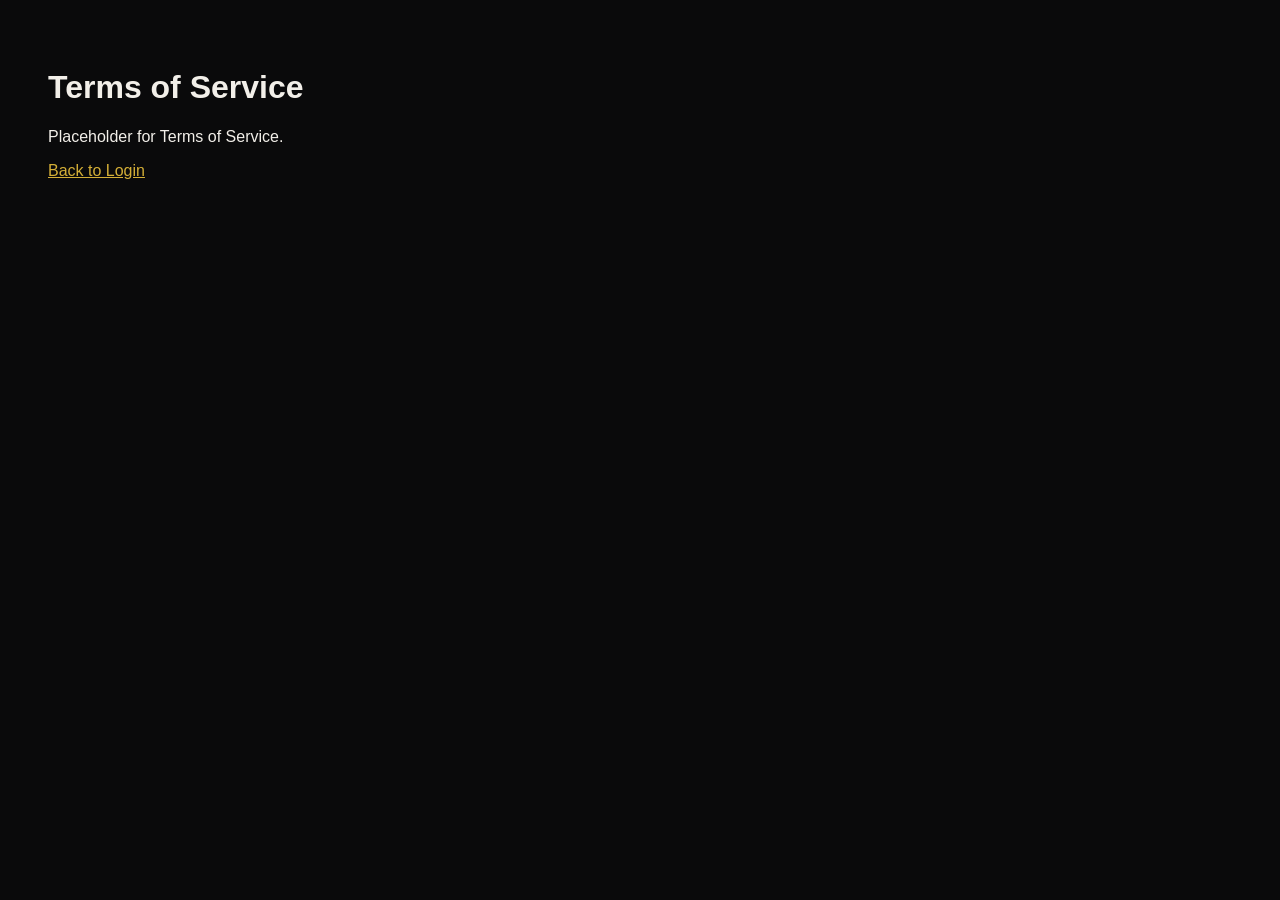
==== frontend/terms.html @ 9a755529 "the login and sign up system" ====
<!DOCTYPE html>
<html lang="en">
<head>
  <meta charset="UTF-8">
  <title>Terms - Pixabel</title>
</head>
<body style="font-family: sans-serif; padding: 40px; background: #0a0a0b; color: #f2efe9;">
  <h1>Terms of Service</h1>
  <p>Placeholder for Terms of Service.</p>
  <a href="login.html" style="color: #d4af37;">Back to Login</a>
</body>
</html>
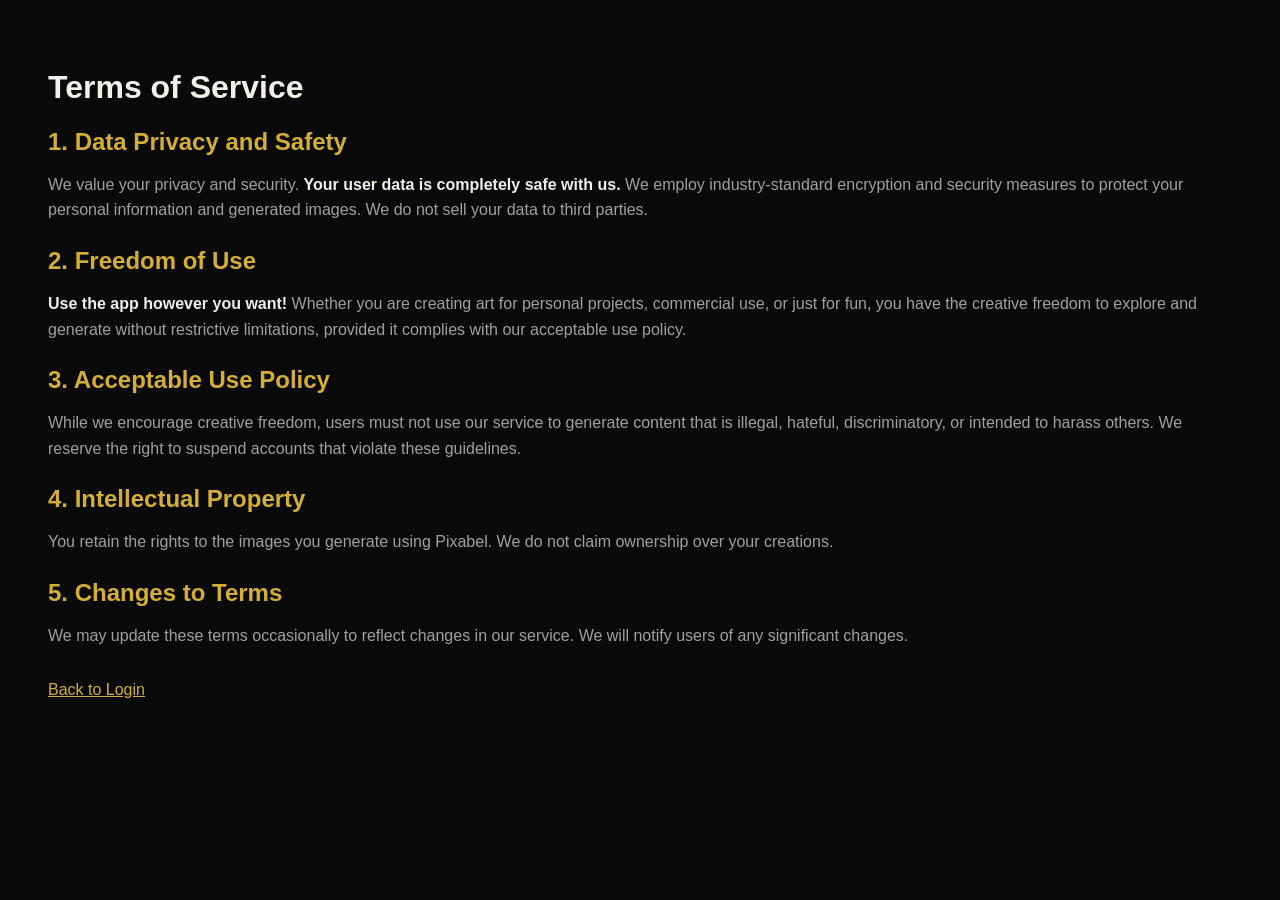
==== commit d8890b02: "the profile section" ====
--- a/frontend/terms.html
+++ b/frontend/terms.html
@@ -6,7 +6,30 @@
 </head>
 <body style="font-family: sans-serif; padding: 40px; background: #0a0a0b; color: #f2efe9;">
   <h1>Terms of Service</h1>
-  <p>Placeholder for Terms of Service.</p>
+  <section style="margin-bottom: 24px;">
+    <h2 style="font-size: 1.5rem; margin-bottom: 12px; color: #d4af37;">1. Data Privacy and Safety</h2>
+    <p style="line-height: 1.6; color: #a0a0a0;">We value your privacy and security. <strong style="color: #f2efe9;">Your user data is completely safe with us.</strong> We employ industry-standard encryption and security measures to protect your personal information and generated images. We do not sell your data to third parties.</p>
+  </section>
+
+  <section style="margin-bottom: 24px;">
+    <h2 style="font-size: 1.5rem; margin-bottom: 12px; color: #d4af37;">2. Freedom of Use</h2>
+    <p style="line-height: 1.6; color: #a0a0a0;"><strong style="color: #f2efe9;">Use the app however you want!</strong> Whether you are creating art for personal projects, commercial use, or just for fun, you have the creative freedom to explore and generate without restrictive limitations, provided it complies with our acceptable use policy.</p>
+  </section>
+
+  <section style="margin-bottom: 24px;">
+    <h2 style="font-size: 1.5rem; margin-bottom: 12px; color: #d4af37;">3. Acceptable Use Policy</h2>
+    <p style="line-height: 1.6; color: #a0a0a0;">While we encourage creative freedom, users must not use our service to generate content that is illegal, hateful, discriminatory, or intended to harass others. We reserve the right to suspend accounts that violate these guidelines.</p>
+  </section>
+
+  <section style="margin-bottom: 24px;">
+    <h2 style="font-size: 1.5rem; margin-bottom: 12px; color: #d4af37;">4. Intellectual Property</h2>
+    <p style="line-height: 1.6; color: #a0a0a0;">You retain the rights to the images you generate using Pixabel. We do not claim ownership over your creations.</p>
+  </section>
+
+  <section style="margin-bottom: 32px;">
+    <h2 style="font-size: 1.5rem; margin-bottom: 12px; color: #d4af37;">5. Changes to Terms</h2>
+    <p style="line-height: 1.6; color: #a0a0a0;">We may update these terms occasionally to reflect changes in our service. We will notify users of any significant changes.</p>
+  </section>
   <a href="login.html" style="color: #d4af37;">Back to Login</a>
 </body>
 </html>
